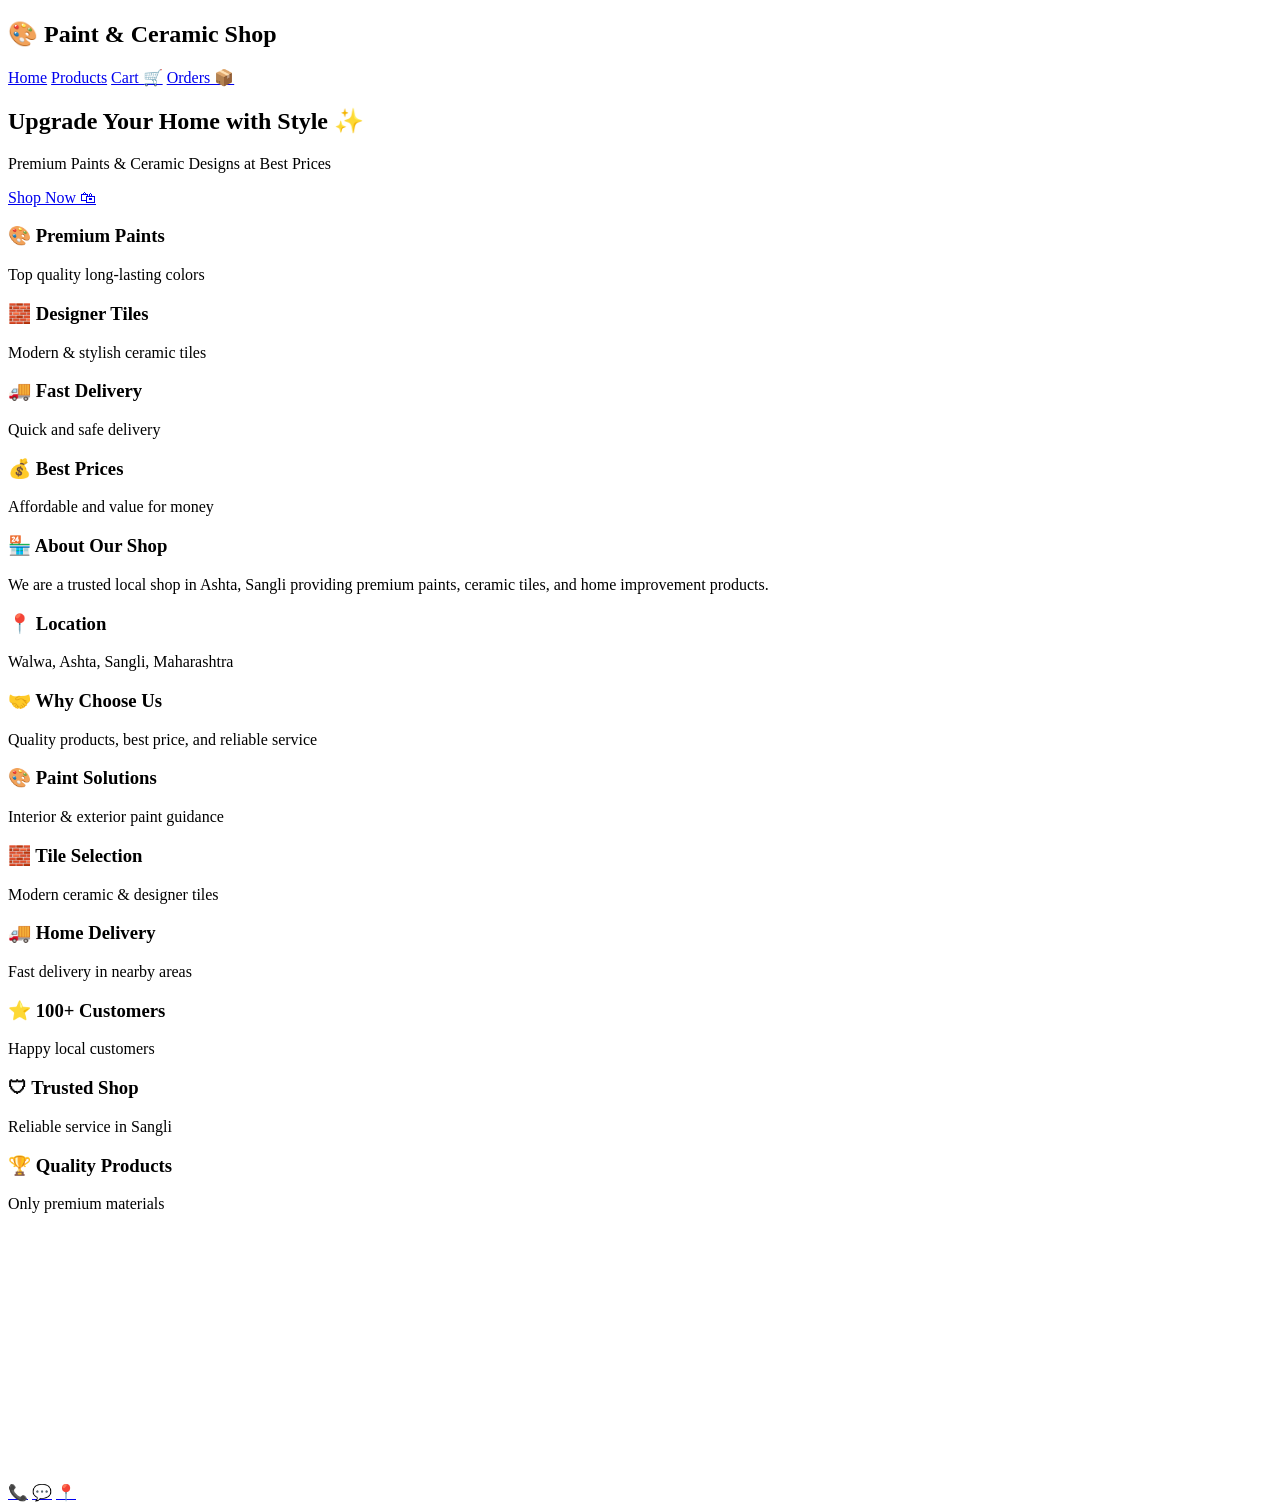
==== index.html @ eb1b4d2e "Add files via upload" ====
<!DOCTYPE html>
<html lang="en">
<head>
  <meta charset="UTF-8">
  <title>Paint & Ceramic Shop</title>
  <link rel="stylesheet" href="css/style.css">
</head>

<body>


<nav>
  <h1>🎨 Paint & Ceramic Shop</h1>
  <div>
    <a href="index.html">Home</a>
    <a href="products.html">Products</a>
    <a href="cart.html">Cart 🛒</a>
    <a href="orders.html">Orders 📦</a>
  </div>
</nav>


<section class="hero">
  <div class="hero-box">
    <h2>Upgrade Your Home with Style ✨</h2>
    <p>Premium Paints & Ceramic Designs at Best Prices</p>
    <a href="products.html" class="btn">Shop Now 🛍</a>
  </div>
</section>


<section class="features">
  <div class="card">
    <h3>🎨 Premium Paints</h3>
    <p>Top quality long-lasting colors</p>
  </div>

  <div class="card">
    <h3>🧱 Designer Tiles</h3>
    <p>Modern & stylish ceramic tiles</p>
  </div>

  <div class="card">
    <h3>🚚 Fast Delivery</h3>
    <p>Quick and safe delivery</p>
  </div>

  <div class="card">
    <h3>💰 Best Prices</h3>
    <p>Affordable and value for money</p>
  </div>
</section>


<section class="features">
  <div class="card">
    <h3>🏪 About Our Shop</h3>
    <p>
      We are a trusted local shop in Ashta, Sangli providing
      premium paints, ceramic tiles, and home improvement products.
    </p>
  </div>

  <div class="card">
    <h3>📍 Location</h3>
    <p>Walwa, Ashta, Sangli, Maharashtra</p>
  </div>

  <div class="card">
    <h3>🤝 Why Choose Us</h3>
    <p>Quality products, best price, and reliable service</p>
  </div>
</section>


<section class="features">
  <div class="card">
    <h3>🎨 Paint Solutions</h3>
    <p>Interior & exterior paint guidance</p>
  </div>

  <div class="card">
    <h3>🧱 Tile Selection</h3>
    <p>Modern ceramic & designer tiles</p>
  </div>

  <div class="card">
    <h3>🚚 Home Delivery</h3>
    <p>Fast delivery in nearby areas</p>
  </div>
</section>


<section class="features">
  <div class="card">
    <h3>⭐ 100+ Customers</h3>
    <p>Happy local customers</p>
  </div>

  <div class="card">
    <h3>🛡 Trusted Shop</h3>
    <p>Reliable service in Sangli</p>
  </div>

  <div class="card">
    <h3>🏆 Quality Products</h3>
    <p>Only premium materials</p>
  </div>
</section>


<iframe 
  src="https://maps.google.com/maps?q=Ashta%20Sangli&t=&z=13&ie=UTF8&iwloc=&output=embed"
  width="100%" height="250" style="border:0;">
</iframe>


<a href="tel:+919370161050" class="call">📞</a>


<a href="https://wa.me/919370161050" class="whatsapp">💬</a>


<a href="https://maps.app.goo.gl/wumoNLEk3kEAtf5A7" class="location">📍</a>

</body>
</html>
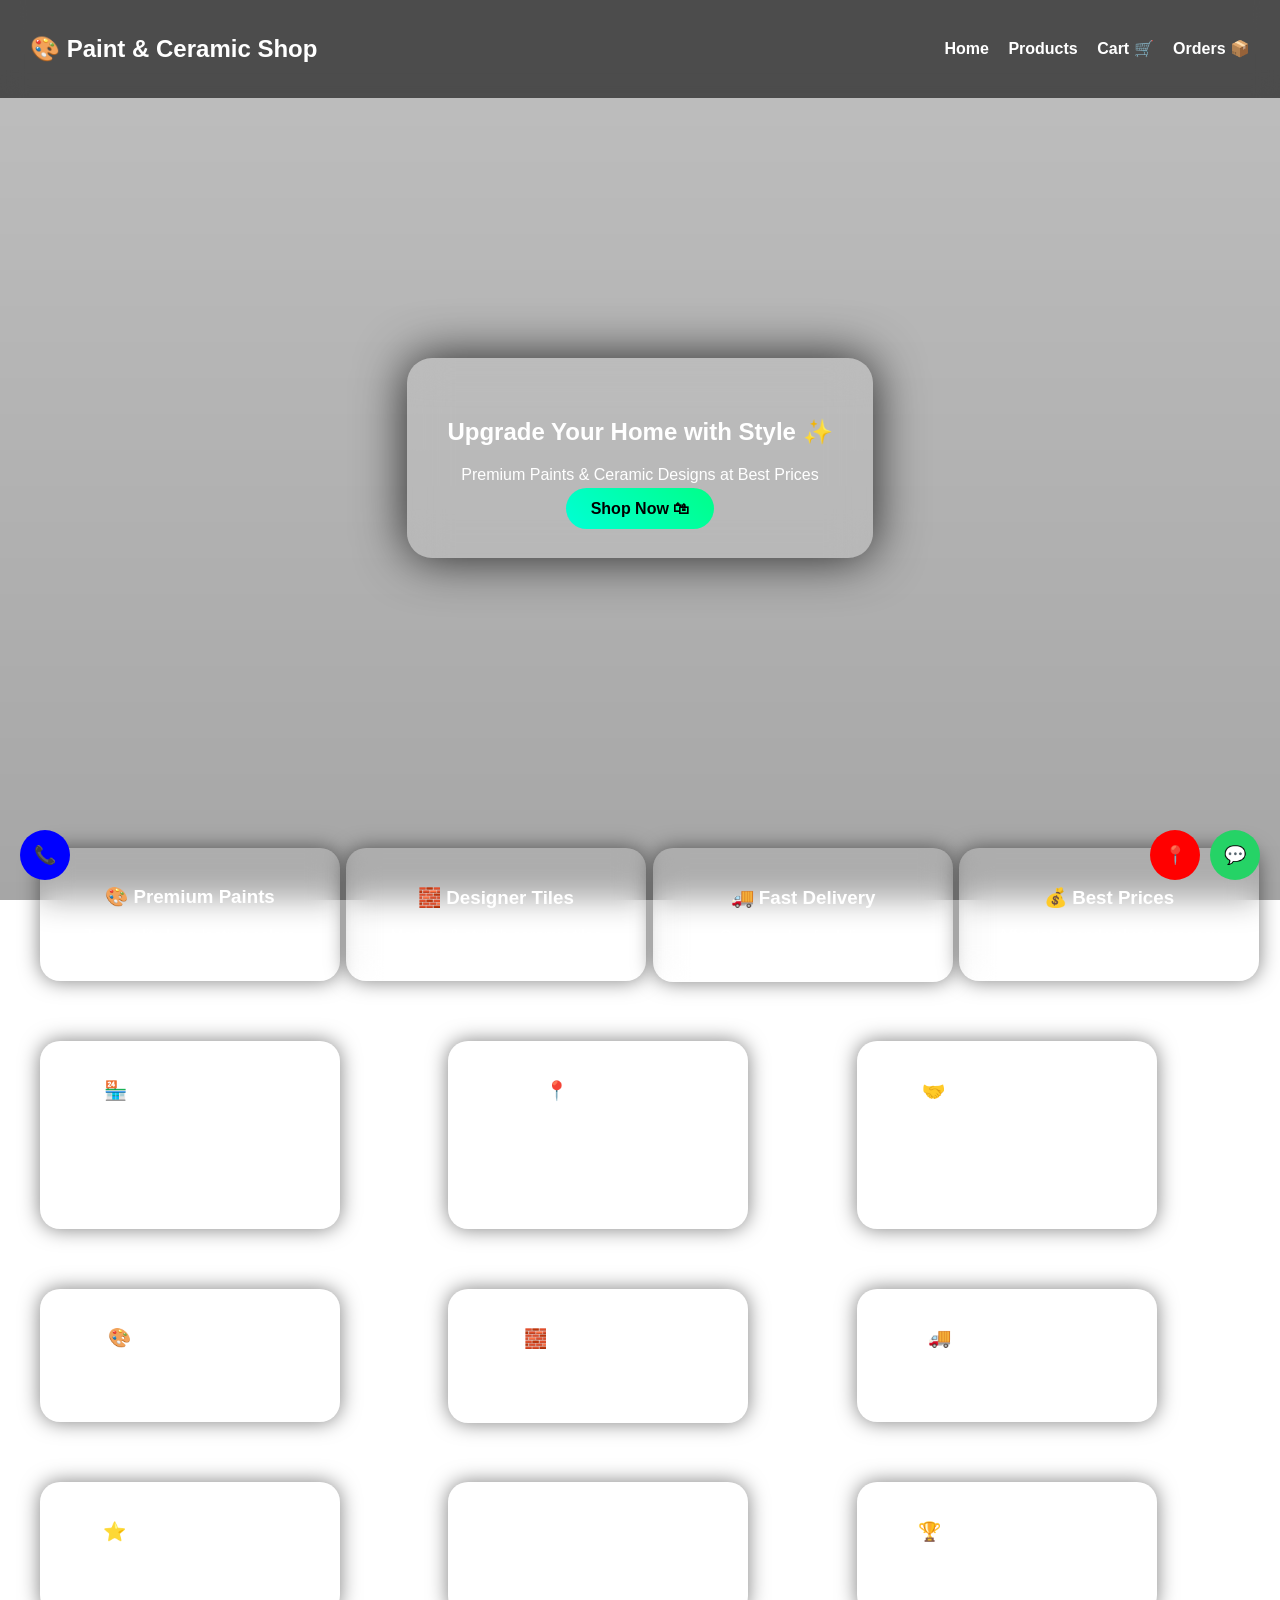
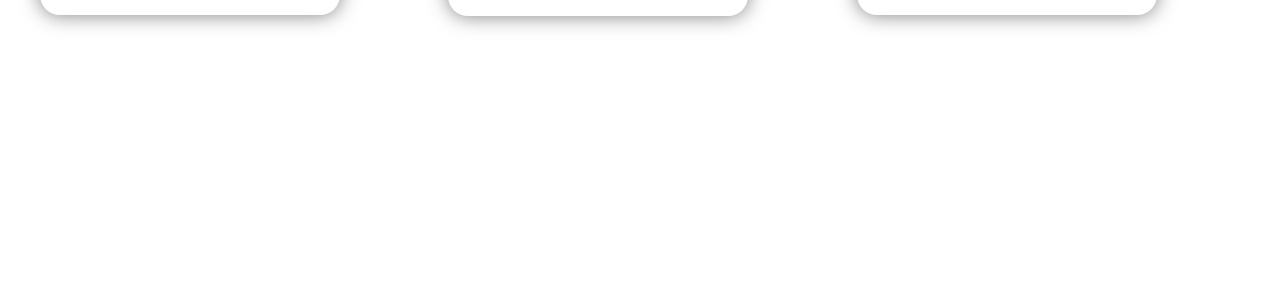
==== commit f9375c94: "Update index.html" ====
--- a/index.html
+++ b/index.html
@@ -2,13 +2,16 @@
 <html lang="en">
 <head>
   <meta charset="UTF-8">
+  <meta name="viewport" content="width=device-width, initial-scale=1.0">
   <title>Paint & Ceramic Shop</title>
-  <link rel="stylesheet" href="css/style.css">
+
+  <!-- ✅ FIXED CSS PATH -->
+  <link rel="stylesheet" href="./css/style.css">
 </head>
 
 <body>
 
-
+<!-- NAVBAR -->
 <nav>
   <h1>🎨 Paint & Ceramic Shop</h1>
   <div>
@@ -19,7 +22,7 @@
   </div>
 </nav>
 
-
+<!-- HERO SECTION -->
 <section class="hero">
   <div class="hero-box">
     <h2>Upgrade Your Home with Style ✨</h2>
@@ -28,7 +31,7 @@
   </div>
 </section>
 
-
+<!-- FEATURES -->
 <section class="features">
   <div class="card">
     <h3>🎨 Premium Paints</h3>
@@ -51,7 +54,7 @@
   </div>
 </section>
 
-
+<!-- ABOUT -->
 <section class="features">
   <div class="card">
     <h3>🏪 About Our Shop</h3>
@@ -72,7 +75,7 @@
   </div>
 </section>
 
-
+<!-- SERVICES -->
 <section class="features">
   <div class="card">
     <h3>🎨 Paint Solutions</h3>
@@ -90,7 +93,7 @@
   </div>
 </section>
 
-
+<!-- TRUST -->
 <section class="features">
   <div class="card">
     <h3>⭐ 100+ Customers</h3>
@@ -108,20 +111,21 @@
   </div>
 </section>
 
+<!-- MAP -->
+<section>
+  <iframe 
+    src="https://maps.google.com/maps?q=Ashta%20Sangli&t=&z=13&ie=UTF8&iwloc=&output=embed"
+    width="100%" height="250" style="border:0;">
+  </iframe>
+</section>
 
-<iframe 
-  src="https://maps.google.com/maps?q=Ashta%20Sangli&t=&z=13&ie=UTF8&iwloc=&output=embed"
-  width="100%" height="250" style="border:0;">
-</iframe>
+<!-- FLOATING BUTTONS -->
+<a href="tel:+919370161050" class="call">📞</a>
+<a href="https://wa.me/919370161050" class="whatsapp" target="_blank">💬</a>
+<a href="https://maps.app.goo.gl/wumoNLEk3kEAtf5A7" class="location" target="_blank">📍</a>
 
-
-<a href="tel:+919370161050" class="call">📞</a>
-
-
-<a href="https://wa.me/919370161050" class="whatsapp">💬</a>
-
-
-<a href="https://maps.app.goo.gl/wumoNLEk3kEAtf5A7" class="location">📍</a>
+<!-- (OPTIONAL BUT GOOD) JS FILE -->
+<script src="./js/app.js"></script>
 
 </body>
-</html>+</html>
--- a/css/style.css
+++ b/css/style.css
@@ -0,0 +1,224 @@
+
+body {
+  margin: 0;
+  font-family: 'Segoe UI', sans-serif;
+  background: url("../images/shop.jpeg") no-repeat center center/cover;
+  color: white;
+}
+
+body::before {
+  content: "";
+  position: fixed;
+  width: 100%;
+  height: 100%;
+  background: linear-gradient(
+    rgba(0,0,0,0.25),   
+    rgba(0,0,0,0.35)
+  );
+  top: 0;
+  left: 0;
+  z-index: -1;
+}
+
+
+nav {
+  display: flex;
+  justify-content: space-between;
+  align-items: center;
+  padding: 15px 30px;
+  background: rgba(0,0,0,0.6);
+  backdrop-filter: blur(12px);
+  position: sticky;
+  top: 0;
+  z-index: 100;
+}
+
+nav a {
+  color: white;
+  margin-left: 15px;
+  text-decoration: none;
+  font-weight: bold;
+  transition: 0.3s;
+}
+
+nav a:hover {
+  color: #00ffd5;
+}
+
+
+.hero {
+  display: flex;
+  justify-content: center;
+  align-items: center;
+  height: 80vh;
+}
+
+.hero-box {
+  background: rgba(255,255,255,0.1);
+  backdrop-filter: blur(20px);
+  padding: 40px;
+  border-radius: 25px;
+  text-align: center;
+  box-shadow: 0 0 50px rgba(0,0,0,0.8);
+  animation: fadeIn 1.2s ease-in-out;
+}
+
+
+.btn {
+  background: linear-gradient(45deg, #00ffd5, #00ff88);
+  padding: 12px 25px;
+  border-radius: 25px;
+  text-decoration: none;
+  color: black;
+  font-weight: bold;
+  transition: 0.3s;
+}
+
+.btn:hover {
+  transform: scale(1.1);
+}
+
+
+.section-title {
+  text-align: center;
+  font-size: 30px;
+  margin: 40px 0 10px;
+  color: #00ffd5;
+  animation: fadeUp 1s ease;
+}
+
+
+.features {
+  display: grid;
+  grid-template-columns: repeat(auto-fit, minmax(220px, 1fr));
+  gap: 25px;
+  padding: 30px;
+  max-width: 1200px;
+  margin: auto;
+  border-radius: 20px;
+}
+
+.card {
+  min-width: 260px;
+  max-width: 260px;
+  flex-shrink: 0;
+
+  background: rgba(255,255,255,0.08);
+  padding: 20px;
+  border-radius: 20px;
+  text-align: center;
+  backdrop-filter: blur(15px);
+  transition: 0.4s;
+  box-shadow: 0 0 20px rgba(0,0,0,0.5);
+  animation: fadeUp 0.8s ease;
+}
+
+
+.card:hover {
+  transform: translateY(-12px) scale(1.05);
+  box-shadow: 0 0 30px rgba(0,255,200,0.7);
+}
+
+.card img {
+  width: 100%;
+  height: 180px;
+  border-radius: 10px;
+  object-fit: cover;
+}
+
+
+button {
+  padding: 8px 12px;
+  margin-top: 10px;
+  border: none;
+  border-radius: 10px;
+  cursor: pointer;
+  background: linear-gradient(45deg, #00ff88, #00ffd5);
+  font-weight: bold;
+  transition: 0.3s;
+}
+
+button:hover {
+  transform: scale(1.08);
+}
+
+#product-list,
+#cart-items,
+#order-list {
+  display: flex;
+  gap: 20px;
+  padding: 20px;
+  overflow-x: auto;
+}
+
+
+.checkout {
+  margin: 20px;
+  padding: 20px;
+  background: rgba(255,255,255,0.08);
+  border-radius: 20px;
+  backdrop-filter: blur(15px);
+}
+
+
+.checkout input {
+  width: 90%;
+  padding: 12px;
+  margin: 10px auto;
+  display: block;
+  border-radius: 10px;
+  border: none;
+}
+
+.card p b {
+  color: #00ffd5;
+}
+
+
+.status-pending { color: orange; }
+.status-shipped { color: yellow; }
+.status-delivered { color: limegreen; }
+
+
+.call, .whatsapp, .location {
+  position: fixed;
+  bottom: 20px;
+  padding: 14px;
+  border-radius: 50%;
+  color: white;
+  text-decoration: none;
+  font-size: 18px;
+  transition: 0.3s;
+}
+
+.call { left: 20px; background: blue; }
+.whatsapp { right: 20px; background: #25D366; }
+.location { right: 80px; background: red; }
+
+.call:hover, .whatsapp:hover, .location:hover {
+  transform: scale(1.2);
+}
+
+
+@keyframes fadeUp {
+  from {
+    opacity: 0;
+    transform: translateY(40px);
+  }
+  to {
+    opacity: 1;
+    transform: translateY(0);
+  }
+}
+
+@keyframes fadeIn {
+  from { opacity: 0; }
+  to { opacity: 1; }
+}
+
+
+#product-list::-webkit-scrollbar,
+#cart-items::-webkit-scrollbar,
+#order-list::-webkit-scrollbar {
+  display: none;
+}
